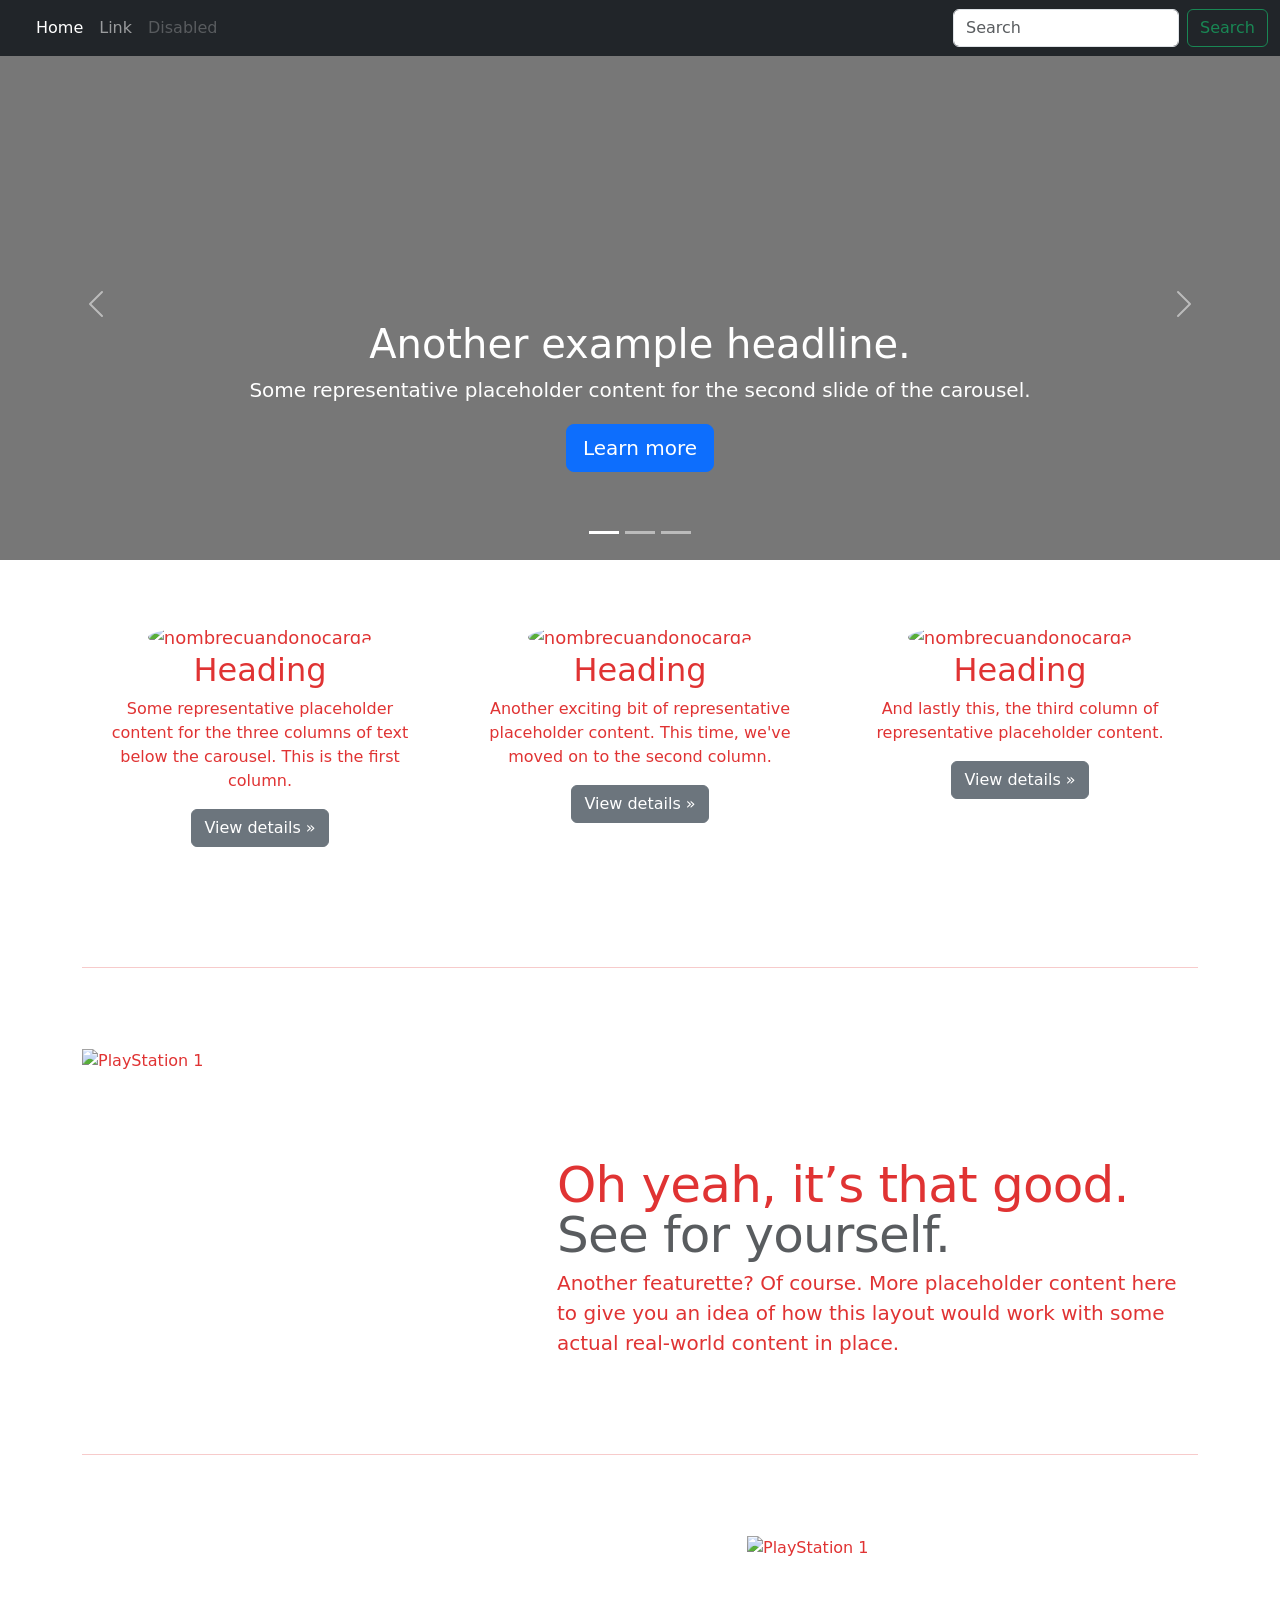
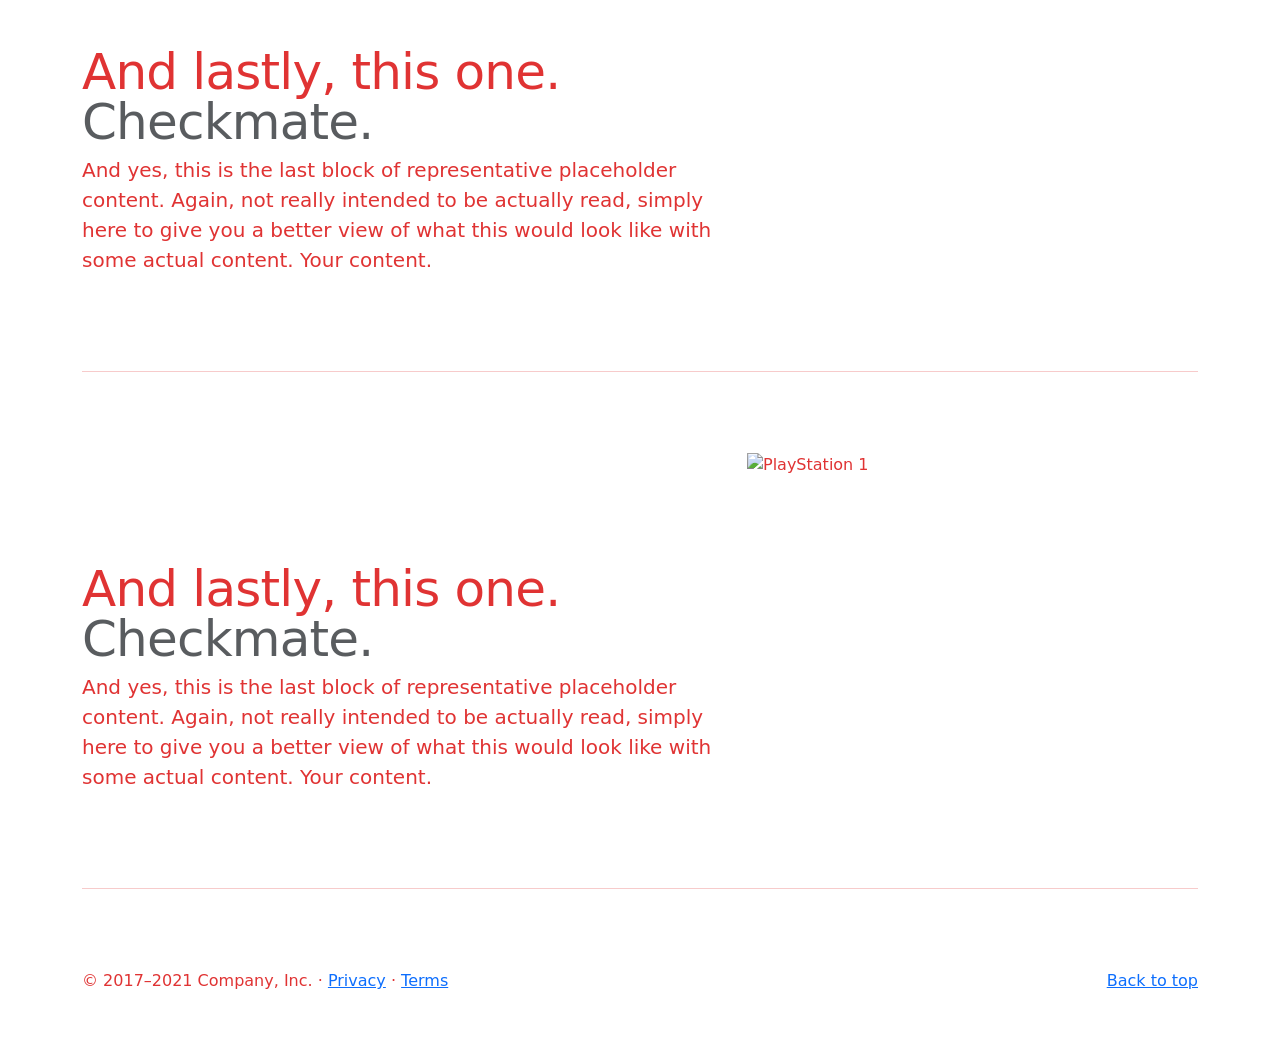
==== pagina2.html @ f6ea64a3 "agregue_un_monton_de_cosas" ====
<!doctype html>
<html lang="en">
  <head>
    <meta charset="utf-8">
    <meta name="viewport" content="width=device-width, initial-scale=1">
    <meta name="description" content="">
    <meta name="author" content="Mark Otto, Jacob Thornton, and Bootstrap contributors">
    <meta name="generator" content="Hugo 0.84.0">
    <title>Carousel Template · Bootstrap v5.0</title>
    <link href="https://cdn.jsdelivr.net/npm/bootstrap@5.0.2/dist/css/bootstrap.min.css" rel="stylesheet" integrity="sha384-EVSTQN3/azprG1Anm3QDgpJLIm9Nao0Yz1ztcQTwFspd3yD65VohhpuuCOmLASjC" crossorigin="anonymous">
    <script src="https://cdn.jsdelivr.net/npm/bootstrap@5.0.2/dist/js/bootstrap.bundle.min.js"></script>


    <link rel="canonical" href="https://getbootstrap.com/docs/5.0/examples/carousel/">

    

    <!-- Bootstrap core CSS -->
<link href="../assets/dist/css/bootstrap.min.css" rel="stylesheet">

    <style>
      .bd-placeholder-img {
        font-size: 1.125rem;
        text-anchor: middle;
        -webkit-user-select: none;
        -moz-user-select: none;
        user-select: none;
      }

      @media (min-width: 768px) {
        .bd-placeholder-img-lg {
          font-size: 3.5rem;
        }
      }
    </style>

    
    <!-- Custom styles for this template -->
    <link href="carousel.css" rel="stylesheet">
  </head>
  <body>
    
<header>
  <nav class="navbar navbar-expand-md navbar-dark fixed-top bg-dark">
    <div class="container-fluid">
      <a class="navbar-brand" href="#"></a>
      <button class="navbar-toggler" type="button" data-bs-toggle="collapse" data-bs-target="#navbarCollapse" aria-controls="navbarCollapse" aria-expanded="false" aria-label="Toggle navigation">
        <span class="navbar-toggler-icon"></span>
      </button>
      <div class="collapse navbar-collapse" id="navbarCollapse">
        <ul class="navbar-nav me-auto mb-2 mb-md-0">
          <li class="nav-item">
            <a class="nav-link active" aria-current="page" href="#">Home</a>
          </li>
          <li class="nav-item">
            <a class="nav-link" href="#">Link</a>
          </li>
          <li class="nav-item">
            <a class="nav-link disabled" href="#" tabindex="-1" aria-disabled="true">Disabled</a>
          </li>
        </ul>
        <form class="d-flex">
          <input class="form-control me-2" type="search" placeholder="Search" aria-label="Search">
          <button class="btn btn-outline-success" type="submit">Search</button>
        </form>
      </div>
    </div>
  </nav>
</header>

<main>

  <div id="myCarousel" class="carousel slide" data-bs-ride="carousel">
    <div class="carousel-indicators">
      <button type="button" data-bs-target="#myCarousel" data-bs-slide-to="0" class="active" aria-current="true" aria-label="Slide 1"></button>
      <button type="button" data-bs-target="#myCarousel" data-bs-slide-to="1" aria-label="Slide 2"></button>
      <button type="button" data-bs-target="#myCarousel" data-bs-slide-to="2" aria-label="Slide 3"></button>
    </div>
    <div class="carousel-inner">
      <div class="carousel-item active">
        <svg class="bd-placeholder-img" width="100%" height="100%" xmlns="http://www.w3.org/2000/svg" aria-hidden="true" preserveAspectRatio="xMidYMid slice" focusable="false"><rect width="100%" height="100%" fill="#777"/></svg>

       

        <div class="container">
          <div class="carousel-caption">
            <h1>Another example headline.</h1>
            <p>Some representative placeholder content for the second slide of the carousel.</p>
            <p><a class="btn btn-lg btn-primary" href="#">Learn more</a></p>
          </div>
        </div>
      </div>
      <div class="carousel-item">
        <img src="/img/action-button-icons-blue-background-4k-ps4-eam70vu84a3fhwac.jpg" class="d-block w-100" alt="PlayStation 5 lanzamiento">

        <div class="container">
          <div class="carousel-caption text-end">
            <h1>One more for good measure.</h1>
            <p>Some representative placeholder content for the third slide of this carousel.</p>
            <p><a class="btn btn-lg btn-primary" href="#">Browse gallery</a></p>
          </div>
        </div>
      </div>
    </div>
    <button class="carousel-control-prev" type="button" data-bs-target="#myCarousel" data-bs-slide="prev">
      <span class="carousel-control-prev-icon" aria-hidden="true"></span>
      <span class="visually-hidden">Previous</span>
    </button>
    <button class="carousel-control-next" type="button" data-bs-target="#myCarousel" data-bs-slide="next">
      <span class="carousel-control-next-icon" aria-hidden="true"></span>
      <span class="visually-hidden">Next</span>
    </button>
  </div>


  <!-- Marketing messaging and featurettes
  ================================================== -->
  <!-- Wrap the rest of the page in another container to center all the content. -->

  <div class="container marketing">

    <!-- Three columns of text below the carousel -->
    <div class="row">
      <div class="col-lg-4">
        <img src="img/GFW.jpg" class="bd-placeholder-img rounded-circle" width="140" height="140" alt="nombrecuandonocarga">
        <h2>Heading</h2>
        <p>Some representative placeholder content for the three columns of text below the carousel. This is the first column.</p>
        <p><a class="btn btn-secondary" href="#">View details &raquo;</a></p>
      </div><!-- /.col-lg-4 -->
      <div class="col-lg-4">
        <img src="img/GFW.jpg" class="bd-placeholder-img rounded-circle" width="140" height="140" alt="nombrecuandonocarga">
        <h2>Heading</h2>
        <p>Another exciting bit of representative placeholder content. This time, we've moved on to the second column.</p>
        <p><a class="btn btn-secondary" href="#">View details &raquo;</a></p>
      </div><!-- /.col-lg-4 -->
      <div class="col-lg-4">
        <img src="img/GFW.jpg" class="bd-placeholder-img rounded-circle" width="140" height="140" alt="nombrecuandonocarga">

        <h2>Heading</h2>
        <p>And lastly this, the third column of representative placeholder content.</p>
        <p><a class="btn btn-secondary" href="#">View details &raquo;</a></p>
      </div><!-- /.col-lg-4 -->
    </div><!-- /.row -->


    <!-- START THE FEATURETTES -->

    <hr class="featurette-divider">

    

    

    <div class="row featurette">
      <div class="col-md-7 order-md-2">
        <h2 class="featurette-heading">Oh yeah, it’s that good. <span class="text-muted">See for yourself.</span></h2>
        <p class="lead">Another featurette? Of course. More placeholder content here to give you an idea of how this layout would work with some actual real-world content in place.</p>
      </div>
      <div class="col-md-5 order-md-1">
        <img src="img/Drake.jpg" class="featurette-image img-fluid mx-auto" width="500" height="500" alt="PlayStation 1">
      </div>
    </div>

    <hr class="featurette-divider">

    <div class="row featurette">
      <div class="col-md-7">
        <h2 class="featurette-heading">And lastly, this one. <span class="text-muted">Checkmate.</span></h2>
        <p class="lead">And yes, this is the last block of representative placeholder content. Again, not really intended to be actually read, simply here to give you a better view of what this would look like with some actual content. Your content.</p>
      </div>
      <div class="col-md-5">
        <img src="img/Drake.jpg" class="featurette-image img-fluid mx-auto" width="500" height="500" alt="PlayStation 1">
      </div>
    </div>
    

    <hr class="featurette-divider">
    <div class="row featurette">
      <div class="col-md-7">
        <h2 class="featurette-heading">And lastly, this one. <span class="text-muted">Checkmate.</span></h2>
        <p class="lead">And yes, this is the last block of representative placeholder content. Again, not really intended to be actually read, simply here to give you a better view of what this would look like with some actual content. Your content.</p>
      </div>
      <div class="col-md-5">
        <img src="img/Drake.jpg" class="featurette-image img-fluid mx-auto" width="500" height="500" alt="PlayStation 1">
      </div>
    </div>
    <hr class="featurette-divider">

    <!-- /END THE FEATURETTES -->

  </div><!-- /.container -->


  <!-- FOOTER -->
  <footer class="container">
    <p class="float-end"><a href="#">Back to top</a></p>
    <p>&copy; 2017–2021 Company, Inc. &middot; <a href="#">Privacy</a> &middot; <a href="#">Terms</a></p>
  </footer>
</main>


    <script src="../assets/dist/js/bootstrap.bundle.min.js"></script>

      
  </body>
</html>
---- carousel.css ----
/* GLOBAL STYLES
-------------------------------------------------- */
/* Padding below the footer and lighter body text */

body {
  padding-top: 3rem;
  padding-bottom: 3rem;
  color: #e03333;
}


/* CUSTOMIZE THE CAROUSEL
-------------------------------------------------- */

/* Carousel base class */
.carousel {
  margin-bottom: 4rem;
}
/* Since positioning the image, we need to help out the caption */
.carousel-caption {
  bottom: 3rem;
  z-index: 10;
}

/* Declare heights because of positioning of img element */
.carousel-item {
  height: 32rem;
}
.carousel-item > img {
  position: absolute;
  top: 0;
  left: 0;
  min-width: 100%;
  height: 32rem;
}


/* MARKETING CONTENT
-------------------------------------------------- */

/* Center align the text within the three columns below the carousel */
.marketing .col-lg-4 {
  margin-bottom: 1.5rem;
  text-align: center;
}
.marketing h2 {
  font-weight: 400;
}
/* rtl:begin:ignore */
.marketing .col-lg-4 p {
  margin-right: .75rem;
  margin-left: .75rem;
}
/* rtl:end:ignore */


/* Featurettes
------------------------- */

.featurette-divider {
  margin: 5rem 0; /* Space out the Bootstrap <hr> more */
}

/* Thin out the marketing headings */
.featurette-heading {
  font-weight: 300;
  line-height: 1;
  /* rtl:remove */
  letter-spacing: -.05rem;
}


/* RESPONSIVE CSS
-------------------------------------------------- */

@media (min-width: 40em) {
  /* Bump up size of carousel content */
  .carousel-caption p {
    margin-bottom: 1.25rem;
    font-size: 1.25rem;
    line-height: 1.4;
  }

  .featurette-heading {
    font-size: 50px;
  }
}

@media (min-width: 62em) {
  .featurette-heading {
    margin-top: 7rem;
  }
}
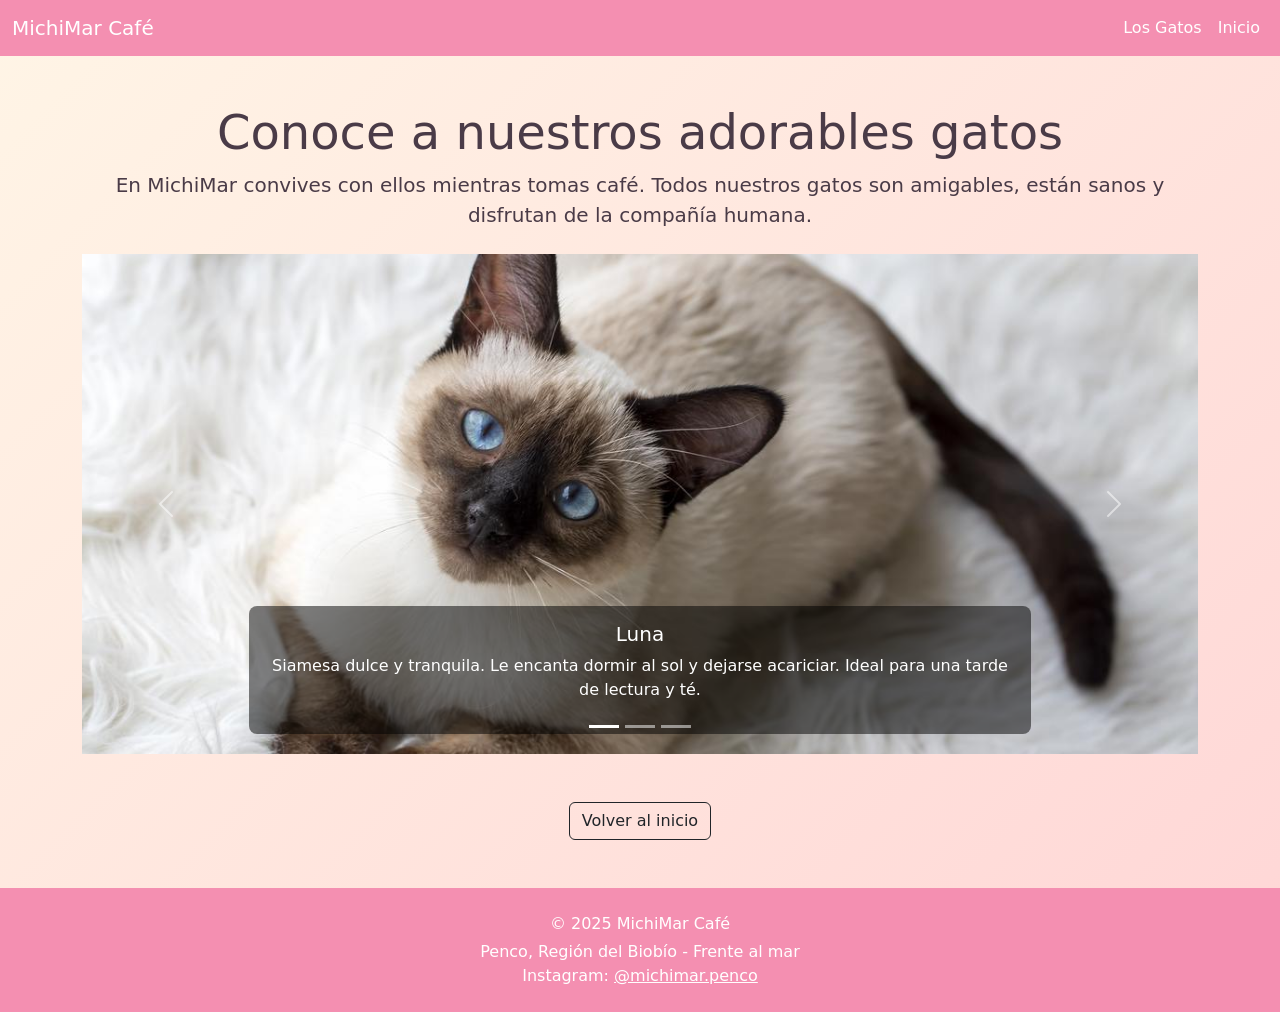
==== commit 9b0d7e1d: "agregue_fotos_michis_carrusel" ====
--- a/pagina2.html
+++ b/pagina2.html
@@ -1,206 +1,118 @@
 <!doctype html>
-<html lang="en">
+<html lang="es">
   <head>
     <meta charset="utf-8">
     <meta name="viewport" content="width=device-width, initial-scale=1">
-    <meta name="description" content="">
-    <meta name="author" content="Mark Otto, Jacob Thornton, and Bootstrap contributors">
-    <meta name="generator" content="Hugo 0.84.0">
-    <title>Carousel Template · Bootstrap v5.0</title>
-    <link href="https://cdn.jsdelivr.net/npm/bootstrap@5.0.2/dist/css/bootstrap.min.css" rel="stylesheet" integrity="sha384-EVSTQN3/azprG1Anm3QDgpJLIm9Nao0Yz1ztcQTwFspd3yD65VohhpuuCOmLASjC" crossorigin="anonymous">
-    <script src="https://cdn.jsdelivr.net/npm/bootstrap@5.0.2/dist/js/bootstrap.bundle.min.js"></script>
+    <meta name="description" content="Conoce a los gatos del café MichiMar">
+    <meta name="author" content="Café MichiMar Penco">
+    <title>Conoce a los Michis - MichiMar Café</title>
 
-
-    <link rel="canonical" href="https://getbootstrap.com/docs/5.0/examples/carousel/">
-
-    
-
-    <!-- Bootstrap core CSS -->
-<link href="../assets/dist/css/bootstrap.min.css" rel="stylesheet">
+    <link href="https://cdn.jsdelivr.net/npm/bootstrap@5.0.2/dist/css/bootstrap.min.css" rel="stylesheet">
 
     <style>
-      .bd-placeholder-img {
-        font-size: 1.125rem;
-        text-anchor: middle;
-        -webkit-user-select: none;
-        -moz-user-select: none;
-        user-select: none;
+      body {
+        background: linear-gradient(135deg, #fff5e6, #ffd6d6);
+        color: #4a3b47;
       }
-
-      @media (min-width: 768px) {
-        .bd-placeholder-img-lg {
-          font-size: 3.5rem;
-        }
+      .navbar {
+        background-color: #f48fb1;
+      }
+      .navbar .nav-link,
+      .navbar .navbar-brand {
+        color: #fff;
+      }
+      .navbar .nav-link:hover {
+        color: #fff0f5;
+      }
+      .carousel-item img {
+        object-fit: cover;
+        height: 500px;
+      }
+      .carousel-caption {
+        background: rgba(0, 0, 0, 0.5);
+        padding: 1rem;
+        border-radius: 0.5rem;
       }
     </style>
-
-    
-    <!-- Custom styles for this template -->
-    <link href="carousel.css" rel="stylesheet">
   </head>
   <body>
-    
-<header>
-  <nav class="navbar navbar-expand-md navbar-dark fixed-top bg-dark">
-    <div class="container-fluid">
-      <a class="navbar-brand" href="#"></a>
-      <button class="navbar-toggler" type="button" data-bs-toggle="collapse" data-bs-target="#navbarCollapse" aria-controls="navbarCollapse" aria-expanded="false" aria-label="Toggle navigation">
-        <span class="navbar-toggler-icon"></span>
-      </button>
-      <div class="collapse navbar-collapse" id="navbarCollapse">
-        <ul class="navbar-nav me-auto mb-2 mb-md-0">
-          <li class="nav-item">
-            <a class="nav-link active" aria-current="page" href="#">Home</a>
-          </li>
-          <li class="nav-item">
-            <a class="nav-link" href="#">Link</a>
-          </li>
-          <li class="nav-item">
-            <a class="nav-link disabled" href="#" tabindex="-1" aria-disabled="true">Disabled</a>
-          </li>
-        </ul>
-        <form class="d-flex">
-          <input class="form-control me-2" type="search" placeholder="Search" aria-label="Search">
-          <button class="btn btn-outline-success" type="submit">Search</button>
-        </form>
-      </div>
+
+<nav class="navbar navbar-expand-lg navbar-dark">
+  <div class="container-fluid">
+    <a class="navbar-brand" href="index.html">MichiMar Café</a>
+    <button class="navbar-toggler" type="button" data-bs-toggle="collapse" data-bs-target="#navbarNav" aria-controls="navbarNav" aria-expanded="false" aria-label="Toggle navigation">
+      <span class="navbar-toggler-icon"></span>
+    </button>
+    <div class="collapse navbar-collapse" id="navbarNav">
+      <ul class="navbar-nav ms-auto">
+        <li class="nav-item">
+          <a class="nav-link active" href="#">Los Gatos</a>
+        </li>
+        <li class="nav-item">
+          <a class="nav-link" href="index.html">Inicio</a>
+        </li>
+      </ul>
     </div>
-  </nav>
-</header>
+  </div>
+</nav>
 
-<main>
+<main class="container my-5">
+  <div class="text-center mb-4">
+    <h1 class="display-5">Conoce a nuestros adorables gatos</h1>
+    <p class="lead">En MichiMar convives con ellos mientras tomas café. Todos nuestros gatos son amigables, están sanos y disfrutan de la compañía humana.</p>
+  </div>
 
-  <div id="myCarousel" class="carousel slide" data-bs-ride="carousel">
+  <div id="carouselMichis" class="carousel slide" data-bs-ride="carousel">
     <div class="carousel-indicators">
-      <button type="button" data-bs-target="#myCarousel" data-bs-slide-to="0" class="active" aria-current="true" aria-label="Slide 1"></button>
-      <button type="button" data-bs-target="#myCarousel" data-bs-slide-to="1" aria-label="Slide 2"></button>
-      <button type="button" data-bs-target="#myCarousel" data-bs-slide-to="2" aria-label="Slide 3"></button>
+      <button type="button" data-bs-target="#carouselMichis" data-bs-slide-to="0" class="active" aria-current="true" aria-label="Luna"></button>
+      <button type="button" data-bs-target="#carouselMichis" data-bs-slide-to="1" aria-label="Simba"></button>
+      <button type="button" data-bs-target="#carouselMichis" data-bs-slide-to="2" aria-label="Nube"></button>
     </div>
     <div class="carousel-inner">
       <div class="carousel-item active">
-        <svg class="bd-placeholder-img" width="100%" height="100%" xmlns="http://www.w3.org/2000/svg" aria-hidden="true" preserveAspectRatio="xMidYMid slice" focusable="false"><rect width="100%" height="100%" fill="#777"/></svg>
-
-       
-
-        <div class="container">
-          <div class="carousel-caption">
-            <h1>Another example headline.</h1>
-            <p>Some representative placeholder content for the second slide of the carousel.</p>
-            <p><a class="btn btn-lg btn-primary" href="#">Learn more</a></p>
-          </div>
+        <img src="./imagenes/Luna.jpg" class="d-block w-100" alt="Luna la siamesa">
+        <div class="carousel-caption">
+          <h5>Luna</h5>
+          <p>Siamesa dulce y tranquila. Le encanta dormir al sol y dejarse acariciar. Ideal para una tarde de lectura y té.</p>
         </div>
       </div>
       <div class="carousel-item">
-        <img src="/img/action-button-icons-blue-background-4k-ps4-eam70vu84a3fhwac.jpg" class="d-block w-100" alt="PlayStation 5 lanzamiento">
-
-        <div class="container">
-          <div class="carousel-caption text-end">
-            <h1>One more for good measure.</h1>
-            <p>Some representative placeholder content for the third slide of this carousel.</p>
-            <p><a class="btn btn-lg btn-primary" href="#">Browse gallery</a></p>
-          </div>
+        <img src="./imagenes/simba.jpeg" class="d-block w-100" alt="Simba el curioso">
+        <div class="carousel-caption">
+          <h5>Simba</h5>
+          <p>Maine Coon curioso y activo. Te acompaña en cada mesa y no le teme a los selfies.</p>
+        </div>
+      </div>
+      <div class="carousel-item">
+        <img src="./imagenes/nube2.jpg" class="d-block w-100" alt="Nube el tierno">
+        <div class="carousel-caption">
+          <h5>Nube</h5>
+          <p>Persa blanco, tímido pero muy dulce. Disfruta el jazz suave y los clientes tranquilos.</p>
         </div>
       </div>
     </div>
-    <button class="carousel-control-prev" type="button" data-bs-target="#myCarousel" data-bs-slide="prev">
+    <button class="carousel-control-prev" type="button" data-bs-target="#carouselMichis" data-bs-slide="prev">
       <span class="carousel-control-prev-icon" aria-hidden="true"></span>
-      <span class="visually-hidden">Previous</span>
+      <span class="visually-hidden">Anterior</span>
     </button>
-    <button class="carousel-control-next" type="button" data-bs-target="#myCarousel" data-bs-slide="next">
+    <button class="carousel-control-next" type="button" data-bs-target="#carouselMichis" data-bs-slide="next">
       <span class="carousel-control-next-icon" aria-hidden="true"></span>
-      <span class="visually-hidden">Next</span>
+      <span class="visually-hidden">Siguiente</span>
     </button>
   </div>
 
-
-  <!-- Marketing messaging and featurettes
-  ================================================== -->
-  <!-- Wrap the rest of the page in another container to center all the content. -->
-
-  <div class="container marketing">
-
-    <!-- Three columns of text below the carousel -->
-    <div class="row">
-      <div class="col-lg-4">
-        <img src="img/GFW.jpg" class="bd-placeholder-img rounded-circle" width="140" height="140" alt="nombrecuandonocarga">
-        <h2>Heading</h2>
-        <p>Some representative placeholder content for the three columns of text below the carousel. This is the first column.</p>
-        <p><a class="btn btn-secondary" href="#">View details &raquo;</a></p>
-      </div><!-- /.col-lg-4 -->
-      <div class="col-lg-4">
-        <img src="img/GFW.jpg" class="bd-placeholder-img rounded-circle" width="140" height="140" alt="nombrecuandonocarga">
-        <h2>Heading</h2>
-        <p>Another exciting bit of representative placeholder content. This time, we've moved on to the second column.</p>
-        <p><a class="btn btn-secondary" href="#">View details &raquo;</a></p>
-      </div><!-- /.col-lg-4 -->
-      <div class="col-lg-4">
-        <img src="img/GFW.jpg" class="bd-placeholder-img rounded-circle" width="140" height="140" alt="nombrecuandonocarga">
-
-        <h2>Heading</h2>
-        <p>And lastly this, the third column of representative placeholder content.</p>
-        <p><a class="btn btn-secondary" href="#">View details &raquo;</a></p>
-      </div><!-- /.col-lg-4 -->
-    </div><!-- /.row -->
-
-
-    <!-- START THE FEATURETTES -->
-
-    <hr class="featurette-divider">
-
-    
-
-    
-
-    <div class="row featurette">
-      <div class="col-md-7 order-md-2">
-        <h2 class="featurette-heading">Oh yeah, it’s that good. <span class="text-muted">See for yourself.</span></h2>
-        <p class="lead">Another featurette? Of course. More placeholder content here to give you an idea of how this layout would work with some actual real-world content in place.</p>
-      </div>
-      <div class="col-md-5 order-md-1">
-        <img src="img/Drake.jpg" class="featurette-image img-fluid mx-auto" width="500" height="500" alt="PlayStation 1">
-      </div>
-    </div>
-
-    <hr class="featurette-divider">
-
-    <div class="row featurette">
-      <div class="col-md-7">
-        <h2 class="featurette-heading">And lastly, this one. <span class="text-muted">Checkmate.</span></h2>
-        <p class="lead">And yes, this is the last block of representative placeholder content. Again, not really intended to be actually read, simply here to give you a better view of what this would look like with some actual content. Your content.</p>
-      </div>
-      <div class="col-md-5">
-        <img src="img/Drake.jpg" class="featurette-image img-fluid mx-auto" width="500" height="500" alt="PlayStation 1">
-      </div>
-    </div>
-    
-
-    <hr class="featurette-divider">
-    <div class="row featurette">
-      <div class="col-md-7">
-        <h2 class="featurette-heading">And lastly, this one. <span class="text-muted">Checkmate.</span></h2>
-        <p class="lead">And yes, this is the last block of representative placeholder content. Again, not really intended to be actually read, simply here to give you a better view of what this would look like with some actual content. Your content.</p>
-      </div>
-      <div class="col-md-5">
-        <img src="img/Drake.jpg" class="featurette-image img-fluid mx-auto" width="500" height="500" alt="PlayStation 1">
-      </div>
-    </div>
-    <hr class="featurette-divider">
-
-    <!-- /END THE FEATURETTES -->
-
-  </div><!-- /.container -->
-
-
-  <!-- FOOTER -->
-  <footer class="container">
-    <p class="float-end"><a href="#">Back to top</a></p>
-    <p>&copy; 2017–2021 Company, Inc. &middot; <a href="#">Privacy</a> &middot; <a href="#">Terms</a></p>
-  </footer>
+  <div class="text-center mt-5">
+    <a href="index.html" class="btn btn-outline-dark">Volver al inicio</a>
+  </div>
 </main>
 
+<footer class="text-center text-white py-4 mt-5" style="background-color: #f48fb1;">
+  <p class="mb-1">&copy; 2025 MichiMar Café</p>
+  <p class="mb-0">Penco, Región del Biobío - Frente al mar</p>
+  <p class="mb-0">Instagram: <a href="https://instagram.com/michimar.penco" class="text-white">@michimar.penco</a></p>
+</footer>
 
-    <script src="../assets/dist/js/bootstrap.bundle.min.js"></script>
+<script src="https://cdn.jsdelivr.net/npm/bootstrap@5.0.2/dist/js/bootstrap.bundle.min.js"></script>
+</body>
+</html>
 
-      
-  </body>
-</html>
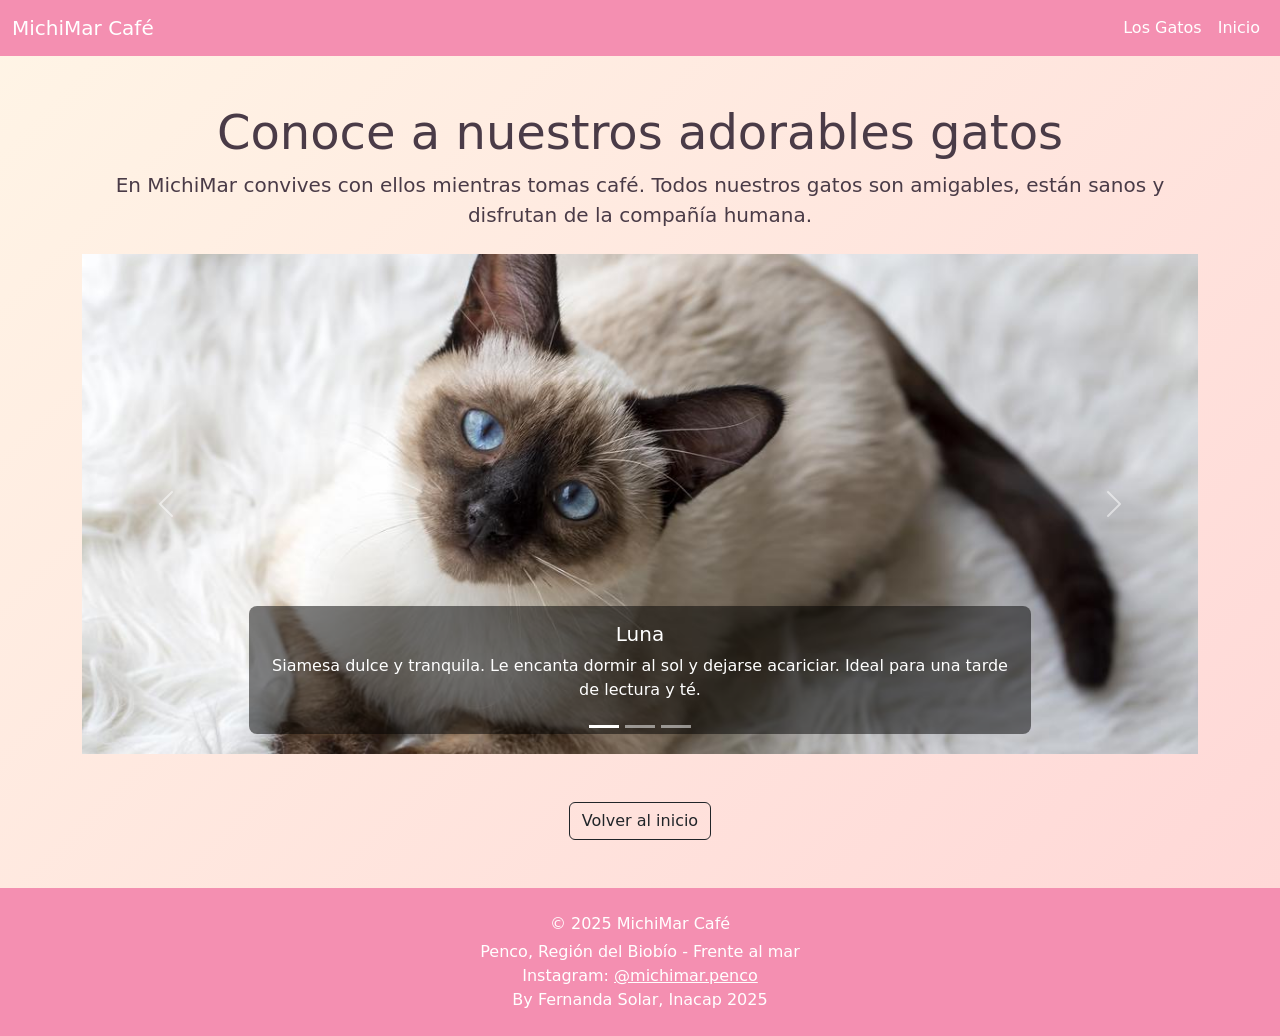
==== commit 9f046676: "pagina2_okidoki" ====
--- a/pagina2.html
+++ b/pagina2.html
@@ -110,6 +110,8 @@
   <p class="mb-1">&copy; 2025 MichiMar Café</p>
   <p class="mb-0">Penco, Región del Biobío - Frente al mar</p>
   <p class="mb-0">Instagram: <a href="https://instagram.com/michimar.penco" class="text-white">@michimar.penco</a></p>
+  <p class="mb-0">By Fernanda Solar, Inacap 2025</p>
+    </footer>
 </footer>
 
 <script src="https://cdn.jsdelivr.net/npm/bootstrap@5.0.2/dist/js/bootstrap.bundle.min.js"></script>
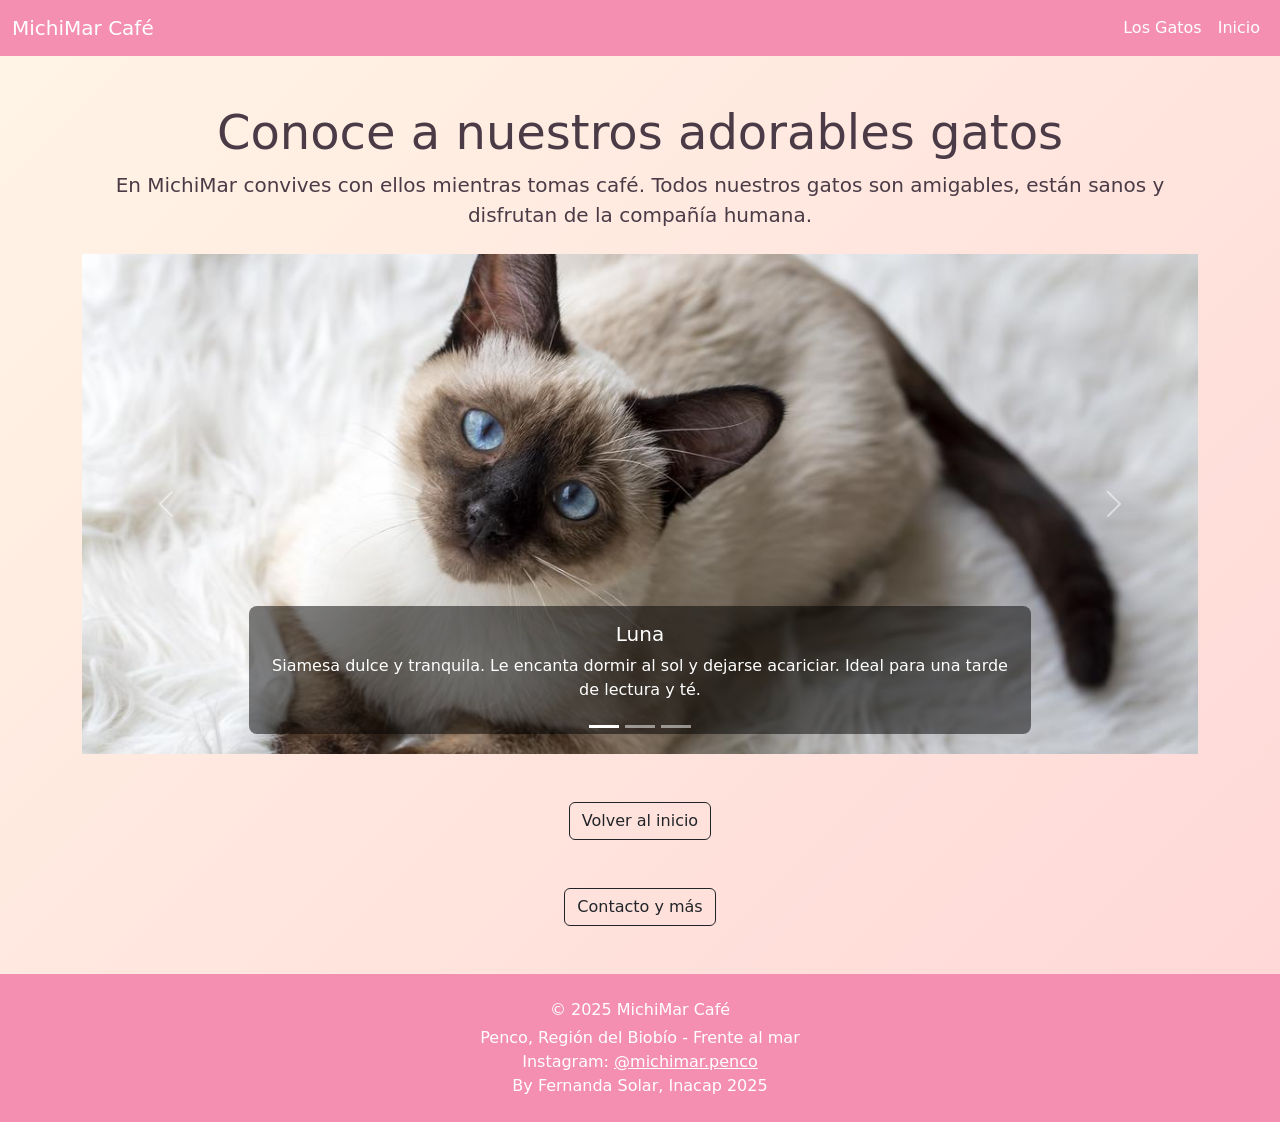
==== commit 0406a6e5: "Linkis" ====
--- a/pagina2.html
+++ b/pagina2.html
@@ -104,6 +104,9 @@
   <div class="text-center mt-5">
     <a href="index.html" class="btn btn-outline-dark">Volver al inicio</a>
   </div>
+  <div class="text-center mt-5">
+    <a href="pagina3.html" class="btn btn-outline-dark">Contacto y más</a>
+  </div>
 </main>
 
 <footer class="text-center text-white py-4 mt-5" style="background-color: #f48fb1;">
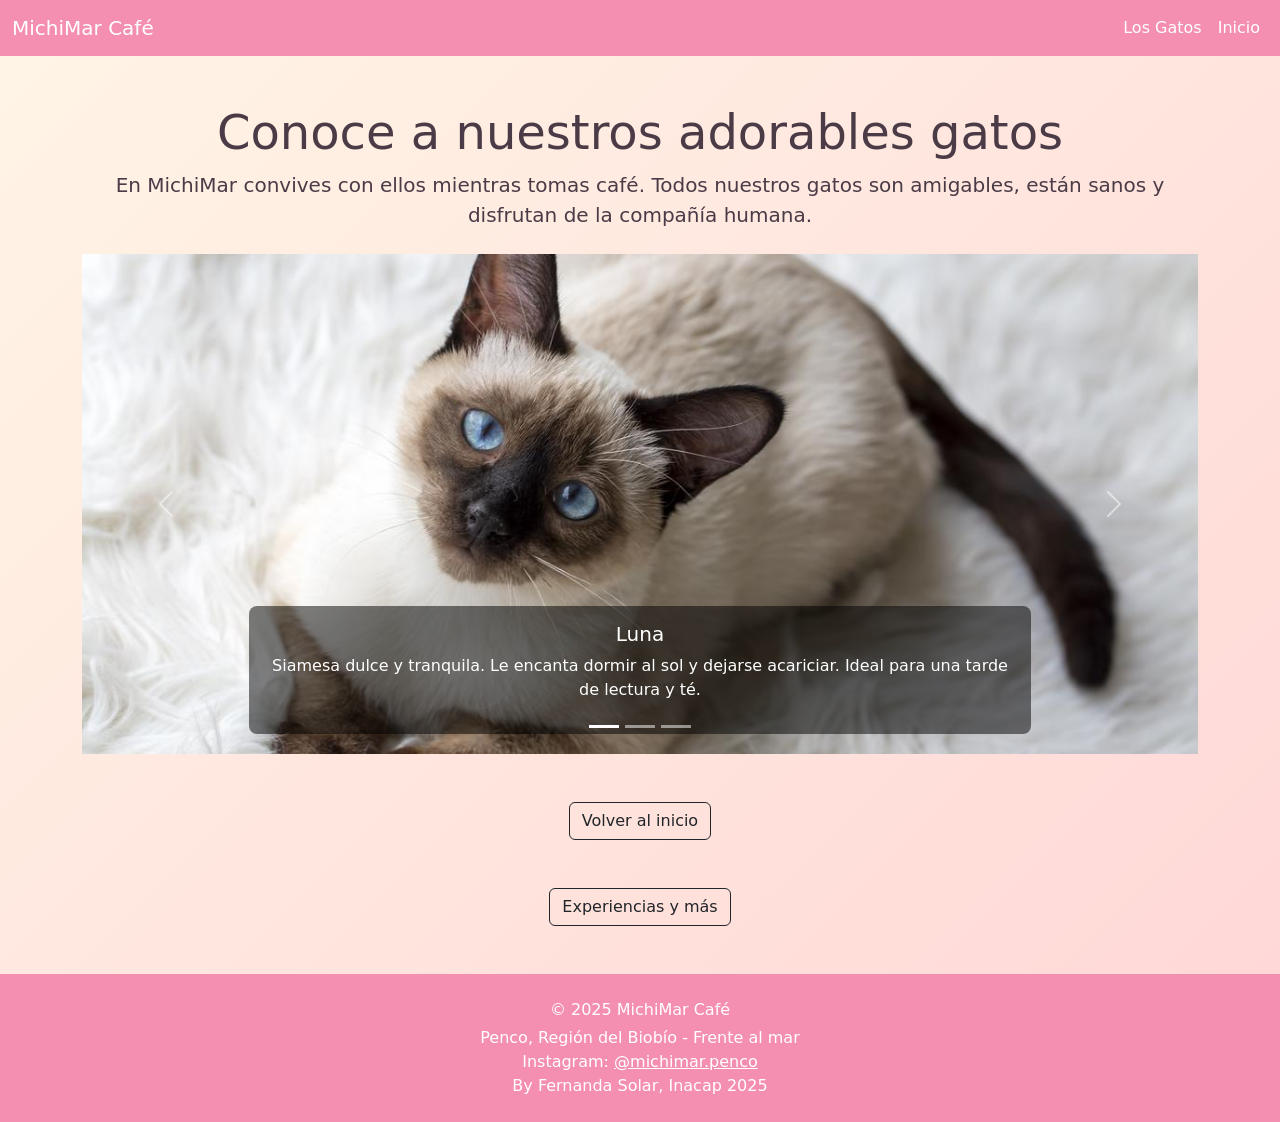
==== commit c106bfab: "nombre de link modificado(pag2)" ====
--- a/pagina2.html
+++ b/pagina2.html
@@ -105,7 +105,7 @@
     <a href="index.html" class="btn btn-outline-dark">Volver al inicio</a>
   </div>
   <div class="text-center mt-5">
-    <a href="pagina3.html" class="btn btn-outline-dark">Contacto y más</a>
+    <a href="pagina3.html" class="btn btn-outline-dark">Experiencias y más</a>
   </div>
 </main>
 
